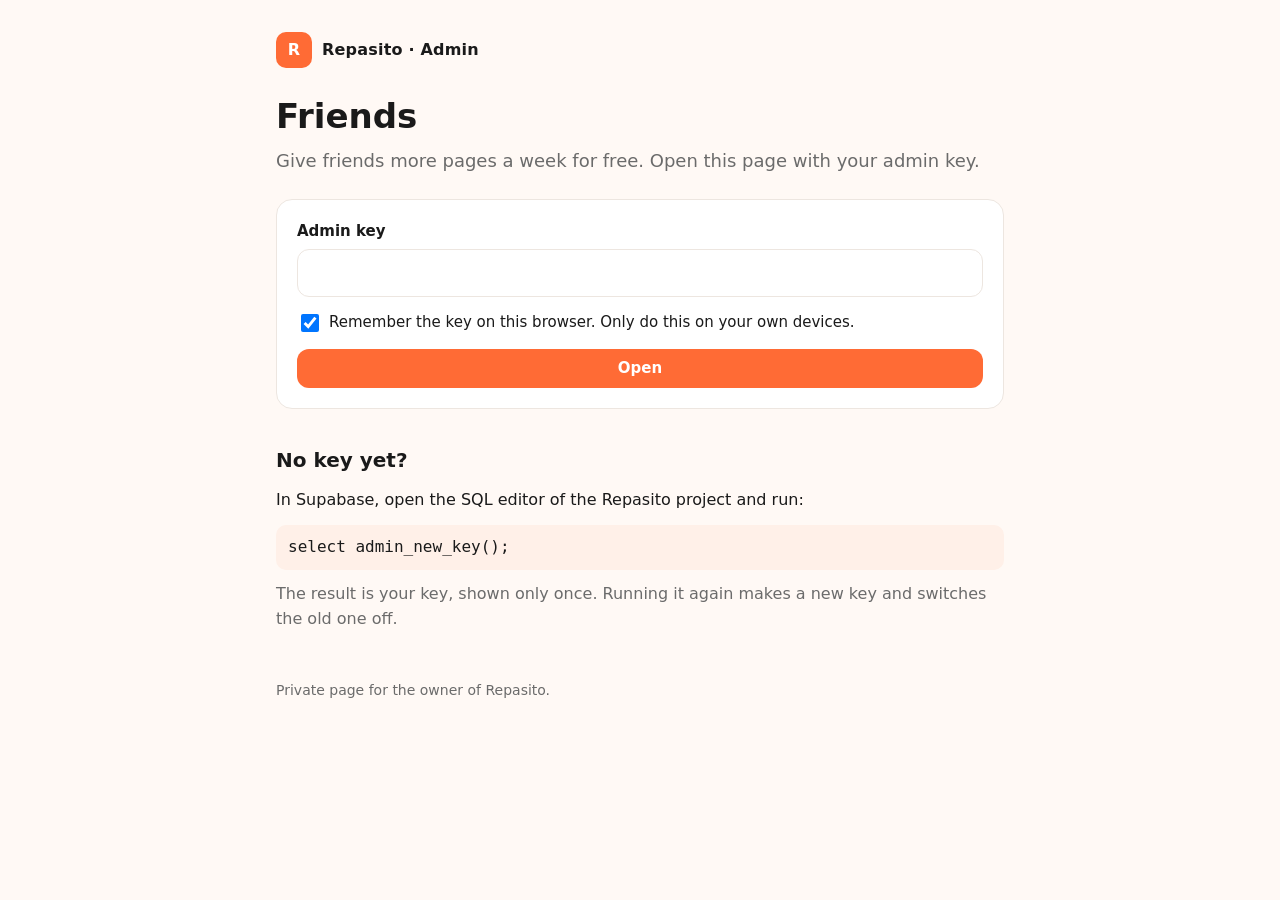
==== admin.html @ d8d11e12 "Admin page: give friends free pages A private page (noindex, no referrer) that opens with the owner'" ====
<!doctype html>
<html lang="en">
<head>
  <meta charset="utf-8">
  <meta name="viewport" content="width=device-width, initial-scale=1">
  <meta name="referrer" content="no-referrer">
  <meta name="robots" content="noindex, nofollow">
  <title>Friends · Repasito admin</title>
  <link rel="stylesheet" href="style.css">
  <style>
    .row2 { display: grid; gap: 14px; grid-template-columns: repeat(auto-fit, minmax(200px, 1fr)); }
    .bar { display: flex; flex-wrap: wrap; gap: 10px; align-items: center; justify-content: space-between; }
    .bar label { display: flex; gap: 8px; align-items: center; font-weight: 400; font-size: 14px; }
    .bar label input { width: auto; }
    .mono { font-family: ui-monospace, "SFMono-Regular", Consolas, monospace; letter-spacing: .5px; }
    td .secondary { padding: 7px 12px; font-size: 13px; }
    td .danger { background: var(--bad); color: #fff; border: 0; padding: 7px 12px; font-size: 13px; }
    .pill.active { background: var(--accent-soft); color: var(--ok); }
    .pill.ended { background: var(--accent-soft); color: var(--muted); }
    .pill.removed { background: var(--accent-soft); color: var(--bad); }
    code.block { display: block; padding: 10px 12px; border-radius: 10px; background: var(--accent-soft); overflow-x: auto; }
  </style>
</head>
<body>
<main>
  <header class="brand"><div class="logo">R</div><span>Repasito · Admin</span></header>

  <!-- Locked: ask for the admin key. -->
  <section id="locked">
    <h1>Friends</h1>
    <p class="lead">Give friends more pages a week for free. Open this page with your admin key.</p>
    <div class="card">
      <form id="unlock" novalidate>
        <label>Admin key
          <input id="key" name="key" type="password" autocomplete="off" required minlength="32">
        </label>
        <label class="check"><input id="remember" type="checkbox" checked><span>Remember the key on this browser. Only do this on your own devices.</span></label>
        <button type="submit" id="open">Open</button>
        <div id="unlock-msg" class="msg error" hidden></div>
      </form>
    </div>
    <h2>No key yet?</h2>
    <p>In Supabase, open the SQL editor of the Repasito project and run:</p>
    <code class="block">select admin_new_key();</code>
    <p class="muted" style="margin-top:12px">The result is your key, shown only once. Running it again makes a new key and switches the old one off.</p>
  </section>

  <!-- Unlocked. -->
  <section id="app" hidden>
    <div class="bar"><h1 style="margin:0">Friends</h1><button type="button" class="secondary" id="lock">Lock</button></div>
    <p class="lead" style="margin-top:10px">Your friend sends you their Repasito ID from the app: Perfil › Tu ID de Repasito. They get the pages straight away, with nothing to type.</p>

    <h2>Give a friend pages</h2>
    <div class="card">
      <form id="grant" novalidate>
        <div class="row2">
          <label>Repasito ID
            <input id="friend-id" name="friend-id" class="mono" required placeholder="3FA8-5F64" autocomplete="off" maxlength="40">
          </label>
          <label>Name
            <input id="friend-name" name="friend-name" required maxlength="60" placeholder="María (cousin)">
          </label>
          <label>Pages a week
            <select id="pages" name="pages">
              <option value="40">40</option>
              <option value="100" selected>100</option>
              <option value="200">200</option>
              <option value="400">400 (same as Plus)</option>
            </select>
          </label>
          <label>For
            <select id="months" name="months">
              <option value="1">1 month</option>
              <option value="3">3 months</option>
              <option value="6">6 months</option>
              <option value="12" selected>12 months</option>
              <option value="">No end</option>
            </select>
          </label>
        </div>
        <button type="submit" id="give">Give pages</button>
        <div id="grant-msg" class="msg" hidden></div>
      </form>
    </div>

    <div class="bar" style="margin-top:36px">
      <h2 style="margin:0">Your friends</h2>
      <label><input type="checkbox" id="show-old"> Show ended and removed</label>
    </div>
    <div class="card table-wrap" style="margin-top:12px">
      <table>
        <thead><tr><th>Name</th><th>ID</th><th class="num">Pages a week</th><th class="num">Used this week</th><th>Until</th><th>Status</th><th></th></tr></thead>
        <tbody id="friends"></tbody>
      </table>
      <p id="friends-empty" class="muted" hidden style="margin:12px 0 0">No friends yet. Give someone pages above.</p>
    </div>
  </section>

  <footer>Private page for the owner of Repasito.</footer>
</main>

<script>
  // The anon key is public by design (the app ships it). Every admin function checks the admin
  // key itself and refuses anything else.
  const SUPABASE_URL = 'https://jbucdxgdgzescpdukfmw.supabase.co';
  const ANON_KEY = 'eyJhbGciOiJIUzI1NiIsInR5cCI6IkpXVCJ9.eyJpc3MiOiJzdXBhYmFzZSIsInJlZiI6ImpidWNkeGdkZ3plc2NwZHVrZm13Iiwicm9sZSI6ImFub24iLCJpYXQiOjE3NzQ2MjYyNDAsImV4cCI6MjA5MDIwMjI0MH0.L17-Q6cUPMRlkFHSxq3bC1uqImmMjvLhsejnRn_NEfI';
  const STORE = 'repasito-admin-key';

  const $ = (id) => document.getElementById(id);
  let adminKey = null;
  let friends = [];
  let confirming = null;

  async function rpc(name, args) {
    const res = await fetch(SUPABASE_URL + '/rest/v1/rpc/' + name, {
      method: 'POST',
      headers: { apikey: ANON_KEY, Authorization: 'Bearer ' + ANON_KEY, 'Content-Type': 'application/json' },
      body: JSON.stringify(args),
    });
    const body = await res.json().catch(() => null);
    if (!res.ok) {
      const err = new Error((body && body.message) || 'Something went wrong. Try again.');
      err.status = res.status;
      throw err;
    }
    return body;
  }

  function say(el, text, isError) {
    el.textContent = text;
    el.className = 'msg' + (isError ? ' error' : '');
    el.hidden = false;
  }

  const day = (iso) => new Date(iso).toLocaleDateString('en-GB', { day: 'numeric', month: 'short', year: 'numeric' });
  const until = (iso) => (new Date(iso).getFullYear() >= 2099 ? 'No end' : day(iso));

  function cell(text, cls) {
    const td = document.createElement('td');
    if (cls) td.className = cls;
    td.textContent = text;
    return td;
  }

  function render() {
    const showOld = $('show-old').checked;
    const shown = friends.filter((f) => showOld || f.status === 'active');
    $('friends').replaceChildren(...shown.map((f) => {
      const tr = document.createElement('tr');
      const pill = document.createElement('span');
      pill.className = 'pill ' + f.status;
      pill.textContent = { active: 'Active', ended: 'Ended', removed: 'Removed' }[f.status] || f.status;
      const status = document.createElement('td');
      status.append(pill);
      const action = document.createElement('td');
      if (f.status === 'active') {
        const btn = document.createElement('button');
        btn.type = 'button';
        btn.className = confirming === f.id ? 'danger' : 'secondary';
        btn.textContent = confirming === f.id ? 'Confirm' : 'Remove';
        btn.addEventListener('click', () => remove(f));
        action.append(btn);
      }
      tr.append(cell(f.name), cell(f.friend_id, 'mono'), cell(String(f.weekly_pages), 'num'),
        cell(f.status === 'active' ? String(f.pages_this_week) : '–', 'num'), cell(until(f.expires_at)), status, action);
      return tr;
    }));
    $('friends-empty').hidden = shown.length > 0;
    $('friends-empty').textContent = friends.length ? 'No active friends. Tick "Show ended and removed" to see the others.' : 'No friends yet. Give someone pages above.';
  }

  async function load() {
    friends = await rpc('admin_friend_list', { p_key: adminKey });
    render();
  }

  async function unlock(key, remember) {
    adminKey = key;
    try {
      await load();
    } catch (e) {
      adminKey = null;
      try { localStorage.removeItem(STORE); } catch {}
      throw e;
    }
    try { if (remember) localStorage.setItem(STORE, key); } catch {}
    $('locked').hidden = true;
    $('app').hidden = false;
  }

  async function remove(f) {
    if (confirming !== f.id) { confirming = f.id; render(); return; }
    confirming = null;
    try {
      await rpc('admin_friend_remove', { p_key: adminKey, p_grant_id: f.id });
      say($('grant-msg'), `${f.name} is back to the free 20 pages a week.`);
      await load();
    } catch (e) {
      say($('grant-msg'), e.message, true);
      render();
    }
  }

  $('unlock').addEventListener('submit', async (e) => {
    e.preventDefault();
    const key = $('key').value.trim();
    if (key.length < 32) { say($('unlock-msg'), 'That is not an admin key: it has 64 characters.', true); return; }
    $('open').disabled = true;
    try {
      await unlock(key, $('remember').checked);
      $('key').value = '';
    } catch (err) {
      say($('unlock-msg'), err.status === 401 ? 'That key does not work. Make a new one with select admin_new_key();' : err.message, true);
    } finally {
      $('open').disabled = false;
    }
  });

  $('grant').addEventListener('submit', async (e) => {
    e.preventDefault();
    const name = $('friend-name').value.trim();
    const id = $('friend-id').value.trim();
    if (!id || !name) { say($('grant-msg'), 'Fill in the Repasito ID and a name.', true); return; }
    const months = $('months').value ? Number($('months').value) : null;
    $('give').disabled = true;
    try {
      const g = await rpc('admin_friend_grant', {
        p_key: adminKey, p_friend_id: id, p_name: name, p_weekly_pages: Number($('pages').value), p_months: months,
      });
      say($('grant-msg'), `${name} (${g.friend_id}) now has ${g.weekly_pages} pages a week` +
        (months ? ` until ${day(g.expires_at)}.` : ', with no end.'));
      $('grant').reset();
      await load();
    } catch (err) {
      say($('grant-msg'), err.message, true);
    } finally {
      $('give').disabled = false;
    }
  });

  $('show-old').addEventListener('change', render);
  $('lock').addEventListener('click', () => {
    try { localStorage.removeItem(STORE); } catch {}
    adminKey = null;
    friends = [];
    $('app').hidden = true;
    $('locked').hidden = false;
  });

  (async () => {
    let saved = null;
    try { saved = localStorage.getItem(STORE); } catch {}
    if (!saved) return;
    try { await unlock(saved, true); } catch (e) {
      say($('unlock-msg'), 'The saved key no longer works. Enter your current admin key.', true);
    }
  })();
</script>
</body>
</html>
---- style.css ----
:root {
  --bg: #FFF9F5;
  --surface: #FFFFFF;
  --text: #1A1A1A;
  --muted: #6B6B6B;
  --line: #EDE6E0;
  --accent: #FF6B35;
  --accent-ink: #FFFFFF;
  --accent-soft: #FFF0E8;
  --ok: #1F9D55;
  --warn: #B26A00;
  --bad: #C0392B;
  --radius: 16px;
  color-scheme: light;
}
@media (prefers-color-scheme: dark) {
  :root:not([data-theme="light"]) {
    --bg: #15120F;
    --surface: #1F1B17;
    --text: #F3EEE9;
    --muted: #A69C93;
    --line: #34302B;
    --accent: #FF7E4F;
    --accent-ink: #1A0E08;
    --accent-soft: #33221A;
    --ok: #4CC97F;
    --warn: #E5A33B;
    --bad: #EF7A6C;
    color-scheme: dark;
  }
}
:root[data-theme="dark"] {
  --bg: #15120F;
  --surface: #1F1B17;
  --text: #F3EEE9;
  --muted: #A69C93;
  --line: #34302B;
  --accent: #FF7E4F;
  --accent-ink: #1A0E08;
  --accent-soft: #33221A;
  --ok: #4CC97F;
  --warn: #E5A33B;
  --bad: #EF7A6C;
  color-scheme: dark;
}

* { box-sizing: border-box; }
html { -webkit-text-size-adjust: 100%; }
body {
  margin: 0;
  background: var(--bg);
  color: var(--text);
  font: 16px/1.55 system-ui, -apple-system, "Segoe UI", Roboto, sans-serif;
}
main { max-width: 760px; margin: 0 auto; padding: 32px 16px 64px; }
header.brand { display: flex; align-items: center; gap: 10px; margin-bottom: 28px; }
header.brand .logo {
  width: 36px; height: 36px; border-radius: 10px; background: var(--accent);
  display: grid; place-items: center; color: var(--accent-ink); font-weight: 800;
}
header.brand span { font-weight: 700; letter-spacing: .2px; }

h1 { font-size: clamp(26px, 5vw, 34px); line-height: 1.2; margin: 0 0 10px; }
h2 { font-size: 20px; margin: 36px 0 12px; }
h3 { font-size: 16px; margin: 20px 0 6px; }
p { margin: 0 0 12px; }
.lead { font-size: 18px; color: var(--muted); margin-bottom: 24px; }
a { color: var(--accent); }
small, .muted { color: var(--muted); }

.card {
  background: var(--surface);
  border: 1px solid var(--line);
  border-radius: var(--radius);
  padding: 20px;
}
.grid { display: grid; gap: 12px; grid-template-columns: repeat(auto-fit, minmax(160px, 1fr)); }
.stat .n { font-size: 30px; font-weight: 800; line-height: 1.1; font-variant-numeric: tabular-nums; }
.stat .l { color: var(--muted); font-size: 14px; margin-top: 4px; }

.code-row { display: flex; gap: 10px; align-items: center; flex-wrap: wrap; }
.code {
  font: 700 24px/1 ui-monospace, "SFMono-Regular", Consolas, monospace;
  letter-spacing: 2px; padding: 12px 16px; border-radius: 12px;
  background: var(--accent-soft); color: var(--text);
}
.link { word-break: break-all; font-size: 14px; }

button, .btn {
  appearance: none; border: 0; cursor: pointer;
  background: var(--accent); color: var(--accent-ink);
  font: inherit; font-size: 15px; font-weight: 600; line-height: 1;
  padding: 12px 18px; border-radius: 12px;
  text-decoration: none; display: inline-block;
}
button.secondary { background: transparent; color: var(--accent); border: 1px solid var(--accent); }
button:disabled { opacity: .55; cursor: default; }

table { width: 100%; border-collapse: collapse; font-size: 15px; }
th, td { text-align: left; padding: 10px 8px; border-bottom: 1px solid var(--line); }
th { color: var(--muted); font-weight: 600; font-size: 13px; }
td.num, th.num { text-align: right; font-variant-numeric: tabular-nums; }
.table-wrap { overflow-x: auto; }

.pill { display: inline-block; font-size: 12px; font-weight: 600; padding: 3px 9px; border-radius: 999px; }
.pill.pending { background: var(--accent-soft); color: var(--warn); }
.pill.payable { background: var(--accent-soft); color: var(--ok); }
.pill.paid { background: var(--accent-soft); color: var(--muted); }
.pill.reversal { background: var(--accent-soft); color: var(--bad); }

.steps { counter-reset: s; list-style: none; padding: 0; margin: 0; display: grid; gap: 12px; }
.steps li { counter-increment: s; display: grid; grid-template-columns: 36px 1fr; gap: 12px; align-items: start; }
.steps li::before {
  content: counter(s); width: 36px; height: 36px; border-radius: 50%;
  display: grid; place-items: center; font-weight: 800;
  background: var(--accent-soft); color: var(--accent);
}

form { display: grid; gap: 14px; }
label { display: grid; gap: 6px; font-weight: 600; font-size: 15px; }
input, select, textarea {
  font: inherit; font-size: 16px; line-height: 1.4; color: var(--text); background: var(--surface);
  border: 1px solid var(--line); border-radius: 12px; padding: 12px 14px; width: 100%;
}
textarea { min-height: 96px; resize: vertical; }
input:focus, select:focus, textarea:focus { outline: 2px solid var(--accent); outline-offset: 1px; }
.check { display: grid; grid-template-columns: 22px 1fr; gap: 10px; font-weight: 400; align-items: start; }
.check input { width: 18px; height: 18px; margin-top: 3px; }
.hp { position: absolute; left: -9999px; width: 1px; height: 1px; overflow: hidden; }

.notice { border-left: 3px solid var(--accent); padding: 4px 0 4px 14px; color: var(--muted); font-size: 14px; }
.msg { padding: 14px 16px; border-radius: 12px; background: var(--accent-soft); }
.msg.error { color: var(--bad); }
.legal { font-size: 14px; color: var(--muted); }
.legal dt { font-weight: 600; color: var(--text); margin-top: 8px; }
.legal dd { margin: 2px 0 0; }
footer { margin-top: 48px; font-size: 14px; color: var(--muted); }
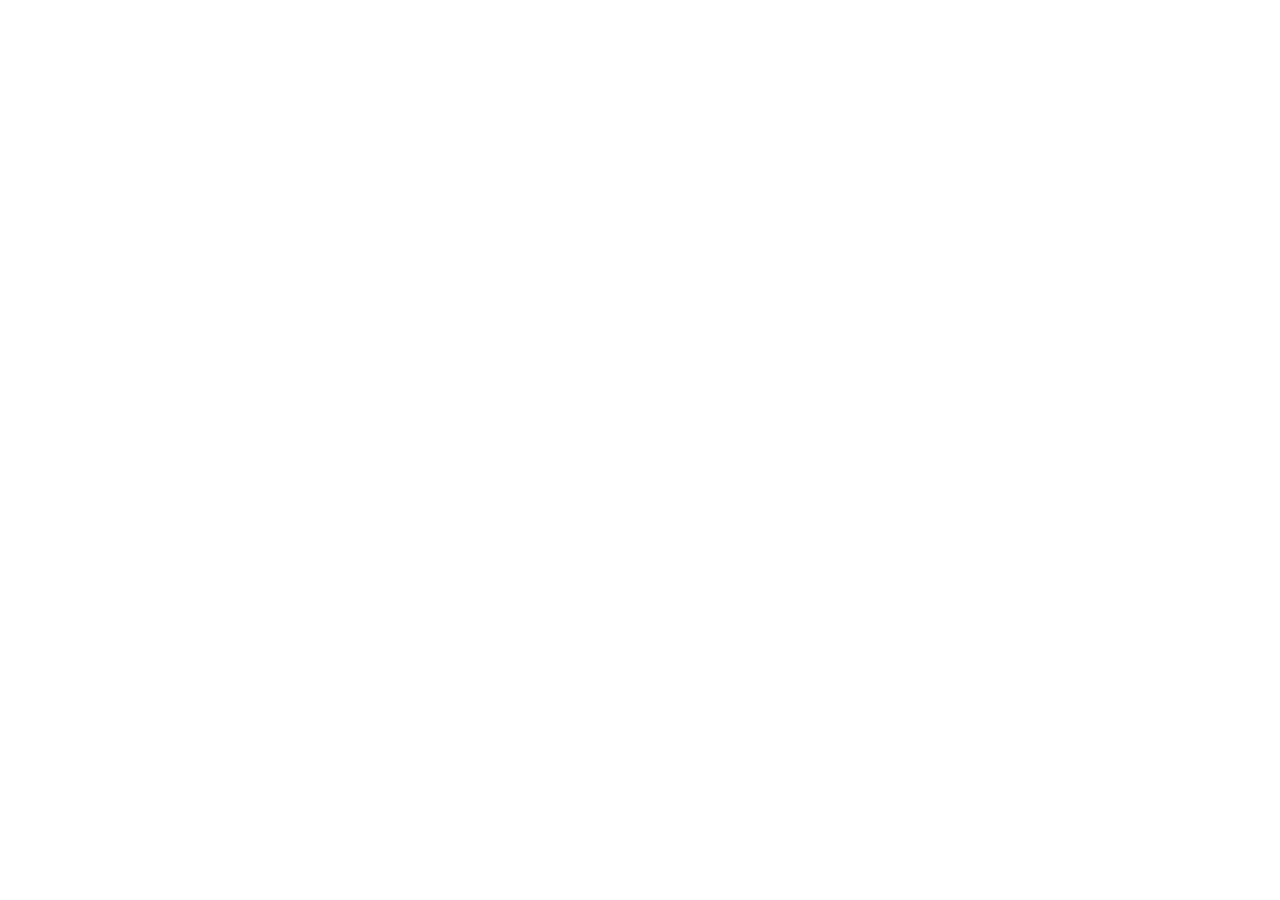
==== commit 6f495d20: "Moved to chispapps.com: every old page now redirects there (path, query and #hash kept)" ====
--- a/admin.html
+++ b/admin.html
@@ -1,260 +1,14 @@
 <!doctype html>
 <html lang="en">
 <head>
-  <meta charset="utf-8">
-  <meta name="viewport" content="width=device-width, initial-scale=1">
-  <meta name="referrer" content="no-referrer">
-  <meta name="robots" content="noindex, nofollow">
-  <title>Friends · Repasito admin</title>
-  <link rel="stylesheet" href="style.css">
-  <style>
-    .row2 { display: grid; gap: 14px; grid-template-columns: repeat(auto-fit, minmax(200px, 1fr)); }
-    .bar { display: flex; flex-wrap: wrap; gap: 10px; align-items: center; justify-content: space-between; }
-    .bar label { display: flex; gap: 8px; align-items: center; font-weight: 400; font-size: 14px; }
-    .bar label input { width: auto; }
-    .mono { font-family: ui-monospace, "SFMono-Regular", Consolas, monospace; letter-spacing: .5px; }
-    td .secondary { padding: 7px 12px; font-size: 13px; }
-    td .danger { background: var(--bad); color: #fff; border: 0; padding: 7px 12px; font-size: 13px; }
-    .pill.active { background: var(--accent-soft); color: var(--ok); }
-    .pill.ended { background: var(--accent-soft); color: var(--muted); }
-    .pill.removed { background: var(--accent-soft); color: var(--bad); }
-    code.block { display: block; padding: 10px 12px; border-radius: 10px; background: var(--accent-soft); overflow-x: auto; }
-  </style>
+<meta charset="utf-8">
+<title>Moved to chispapps.com</title>
+<link rel="canonical" href="https://chispapps.com/repasito/partners/admin">
+<meta name="robots" content="noindex">
+<meta http-equiv="refresh" content="0; url=https://chispapps.com/repasito/partners/admin">
+<script>location.replace("https://chispapps.com/repasito/partners/admin" + location.search + location.hash);</script>
 </head>
 <body>
-<main>
-  <header class="brand"><div class="logo">R</div><span>Repasito · Admin</span></header>
-
-  <!-- Locked: ask for the admin key. -->
-  <section id="locked">
-    <h1>Friends</h1>
-    <p class="lead">Give friends more pages a week for free. Open this page with your admin key.</p>
-    <div class="card">
-      <form id="unlock" novalidate>
-        <label>Admin key
-          <input id="key" name="key" type="password" autocomplete="off" required minlength="32">
-        </label>
-        <label class="check"><input id="remember" type="checkbox" checked><span>Remember the key on this browser. Only do this on your own devices.</span></label>
-        <button type="submit" id="open">Open</button>
-        <div id="unlock-msg" class="msg error" hidden></div>
-      </form>
-    </div>
-    <h2>No key yet?</h2>
-    <p>In Supabase, open the SQL editor of the Repasito project and run:</p>
-    <code class="block">select admin_new_key();</code>
-    <p class="muted" style="margin-top:12px">The result is your key, shown only once. Running it again makes a new key and switches the old one off.</p>
-  </section>
-
-  <!-- Unlocked. -->
-  <section id="app" hidden>
-    <div class="bar"><h1 style="margin:0">Friends</h1><button type="button" class="secondary" id="lock">Lock</button></div>
-    <p class="lead" style="margin-top:10px">Your friend sends you their Repasito ID from the app: Perfil › Tu ID de Repasito. They get the pages straight away, with nothing to type.</p>
-
-    <h2>Give a friend pages</h2>
-    <div class="card">
-      <form id="grant" novalidate>
-        <div class="row2">
-          <label>Repasito ID
-            <input id="friend-id" name="friend-id" class="mono" required placeholder="3FA8-5F64" autocomplete="off" maxlength="40">
-          </label>
-          <label>Name
-            <input id="friend-name" name="friend-name" required maxlength="60" placeholder="María (cousin)">
-          </label>
-          <label>Pages a week
-            <select id="pages" name="pages">
-              <option value="40">40</option>
-              <option value="100" selected>100</option>
-              <option value="200">200</option>
-              <option value="400">400 (same as Plus)</option>
-            </select>
-          </label>
-          <label>For
-            <select id="months" name="months">
-              <option value="1">1 month</option>
-              <option value="3">3 months</option>
-              <option value="6">6 months</option>
-              <option value="12" selected>12 months</option>
-              <option value="">No end</option>
-            </select>
-          </label>
-        </div>
-        <button type="submit" id="give">Give pages</button>
-        <div id="grant-msg" class="msg" hidden></div>
-      </form>
-    </div>
-
-    <div class="bar" style="margin-top:36px">
-      <h2 style="margin:0">Your friends</h2>
-      <label><input type="checkbox" id="show-old"> Show ended and removed</label>
-    </div>
-    <div class="card table-wrap" style="margin-top:12px">
-      <table>
-        <thead><tr><th>Name</th><th>ID</th><th class="num">Pages a week</th><th class="num">Used this week</th><th>Until</th><th>Status</th><th></th></tr></thead>
-        <tbody id="friends"></tbody>
-      </table>
-      <p id="friends-empty" class="muted" hidden style="margin:12px 0 0">No friends yet. Give someone pages above.</p>
-    </div>
-  </section>
-
-  <footer>Private page for the owner of Repasito.</footer>
-</main>
-
-<script>
-  // The anon key is public by design (the app ships it). Every admin function checks the admin
-  // key itself and refuses anything else.
-  const SUPABASE_URL = 'https://jbucdxgdgzescpdukfmw.supabase.co';
-  const ANON_KEY = 'eyJhbGciOiJIUzI1NiIsInR5cCI6IkpXVCJ9.eyJpc3MiOiJzdXBhYmFzZSIsInJlZiI6ImpidWNkeGdkZ3plc2NwZHVrZm13Iiwicm9sZSI6ImFub24iLCJpYXQiOjE3NzQ2MjYyNDAsImV4cCI6MjA5MDIwMjI0MH0.L17-Q6cUPMRlkFHSxq3bC1uqImmMjvLhsejnRn_NEfI';
-  const STORE = 'repasito-admin-key';
-
-  const $ = (id) => document.getElementById(id);
-  let adminKey = null;
-  let friends = [];
-  let confirming = null;
-
-  async function rpc(name, args) {
-    const res = await fetch(SUPABASE_URL + '/rest/v1/rpc/' + name, {
-      method: 'POST',
-      headers: { apikey: ANON_KEY, Authorization: 'Bearer ' + ANON_KEY, 'Content-Type': 'application/json' },
-      body: JSON.stringify(args),
-    });
-    const body = await res.json().catch(() => null);
-    if (!res.ok) {
-      const err = new Error((body && body.message) || 'Something went wrong. Try again.');
-      err.status = res.status;
-      throw err;
-    }
-    return body;
-  }
-
-  function say(el, text, isError) {
-    el.textContent = text;
-    el.className = 'msg' + (isError ? ' error' : '');
-    el.hidden = false;
-  }
-
-  const day = (iso) => new Date(iso).toLocaleDateString('en-GB', { day: 'numeric', month: 'short', year: 'numeric' });
-  const until = (iso) => (new Date(iso).getFullYear() >= 2099 ? 'No end' : day(iso));
-
-  function cell(text, cls) {
-    const td = document.createElement('td');
-    if (cls) td.className = cls;
-    td.textContent = text;
-    return td;
-  }
-
-  function render() {
-    const showOld = $('show-old').checked;
-    const shown = friends.filter((f) => showOld || f.status === 'active');
-    $('friends').replaceChildren(...shown.map((f) => {
-      const tr = document.createElement('tr');
-      const pill = document.createElement('span');
-      pill.className = 'pill ' + f.status;
-      pill.textContent = { active: 'Active', ended: 'Ended', removed: 'Removed' }[f.status] || f.status;
-      const status = document.createElement('td');
-      status.append(pill);
-      const action = document.createElement('td');
-      if (f.status === 'active') {
-        const btn = document.createElement('button');
-        btn.type = 'button';
-        btn.className = confirming === f.id ? 'danger' : 'secondary';
-        btn.textContent = confirming === f.id ? 'Confirm' : 'Remove';
-        btn.addEventListener('click', () => remove(f));
-        action.append(btn);
-      }
-      tr.append(cell(f.name), cell(f.friend_id, 'mono'), cell(String(f.weekly_pages), 'num'),
-        cell(f.status === 'active' ? String(f.pages_this_week) : '–', 'num'), cell(until(f.expires_at)), status, action);
-      return tr;
-    }));
-    $('friends-empty').hidden = shown.length > 0;
-    $('friends-empty').textContent = friends.length ? 'No active friends. Tick "Show ended and removed" to see the others.' : 'No friends yet. Give someone pages above.';
-  }
-
-  async function load() {
-    friends = await rpc('admin_friend_list', { p_key: adminKey });
-    render();
-  }
-
-  async function unlock(key, remember) {
-    adminKey = key;
-    try {
-      await load();
-    } catch (e) {
-      adminKey = null;
-      try { localStorage.removeItem(STORE); } catch {}
-      throw e;
-    }
-    try { if (remember) localStorage.setItem(STORE, key); } catch {}
-    $('locked').hidden = true;
-    $('app').hidden = false;
-  }
-
-  async function remove(f) {
-    if (confirming !== f.id) { confirming = f.id; render(); return; }
-    confirming = null;
-    try {
-      await rpc('admin_friend_remove', { p_key: adminKey, p_grant_id: f.id });
-      say($('grant-msg'), `${f.name} is back to the free 20 pages a week.`);
-      await load();
-    } catch (e) {
-      say($('grant-msg'), e.message, true);
-      render();
-    }
-  }
-
-  $('unlock').addEventListener('submit', async (e) => {
-    e.preventDefault();
-    const key = $('key').value.trim();
-    if (key.length < 32) { say($('unlock-msg'), 'That is not an admin key: it has 64 characters.', true); return; }
-    $('open').disabled = true;
-    try {
-      await unlock(key, $('remember').checked);
-      $('key').value = '';
-    } catch (err) {
-      say($('unlock-msg'), err.status === 401 ? 'That key does not work. Make a new one with select admin_new_key();' : err.message, true);
-    } finally {
-      $('open').disabled = false;
-    }
-  });
-
-  $('grant').addEventListener('submit', async (e) => {
-    e.preventDefault();
-    const name = $('friend-name').value.trim();
-    const id = $('friend-id').value.trim();
-    if (!id || !name) { say($('grant-msg'), 'Fill in the Repasito ID and a name.', true); return; }
-    const months = $('months').value ? Number($('months').value) : null;
-    $('give').disabled = true;
-    try {
-      const g = await rpc('admin_friend_grant', {
-        p_key: adminKey, p_friend_id: id, p_name: name, p_weekly_pages: Number($('pages').value), p_months: months,
-      });
-      say($('grant-msg'), `${name} (${g.friend_id}) now has ${g.weekly_pages} pages a week` +
-        (months ? ` until ${day(g.expires_at)}.` : ', with no end.'));
-      $('grant').reset();
-      await load();
-    } catch (err) {
-      say($('grant-msg'), err.message, true);
-    } finally {
-      $('give').disabled = false;
-    }
-  });
-
-  $('show-old').addEventListener('change', render);
-  $('lock').addEventListener('click', () => {
-    try { localStorage.removeItem(STORE); } catch {}
-    adminKey = null;
-    friends = [];
-    $('app').hidden = true;
-    $('locked').hidden = false;
-  });
-
-  (async () => {
-    let saved = null;
-    try { saved = localStorage.getItem(STORE); } catch {}
-    if (!saved) return;
-    try { await unlock(saved, true); } catch (e) {
-      say($('unlock-msg'), 'The saved key no longer works. Enter your current admin key.', true);
-    }
-  })();
-</script>
+<p>This page has moved to <a href="https://chispapps.com/repasito/partners/admin">https://chispapps.com/repasito/partners/admin</a>.</p>
 </body>
 </html>
